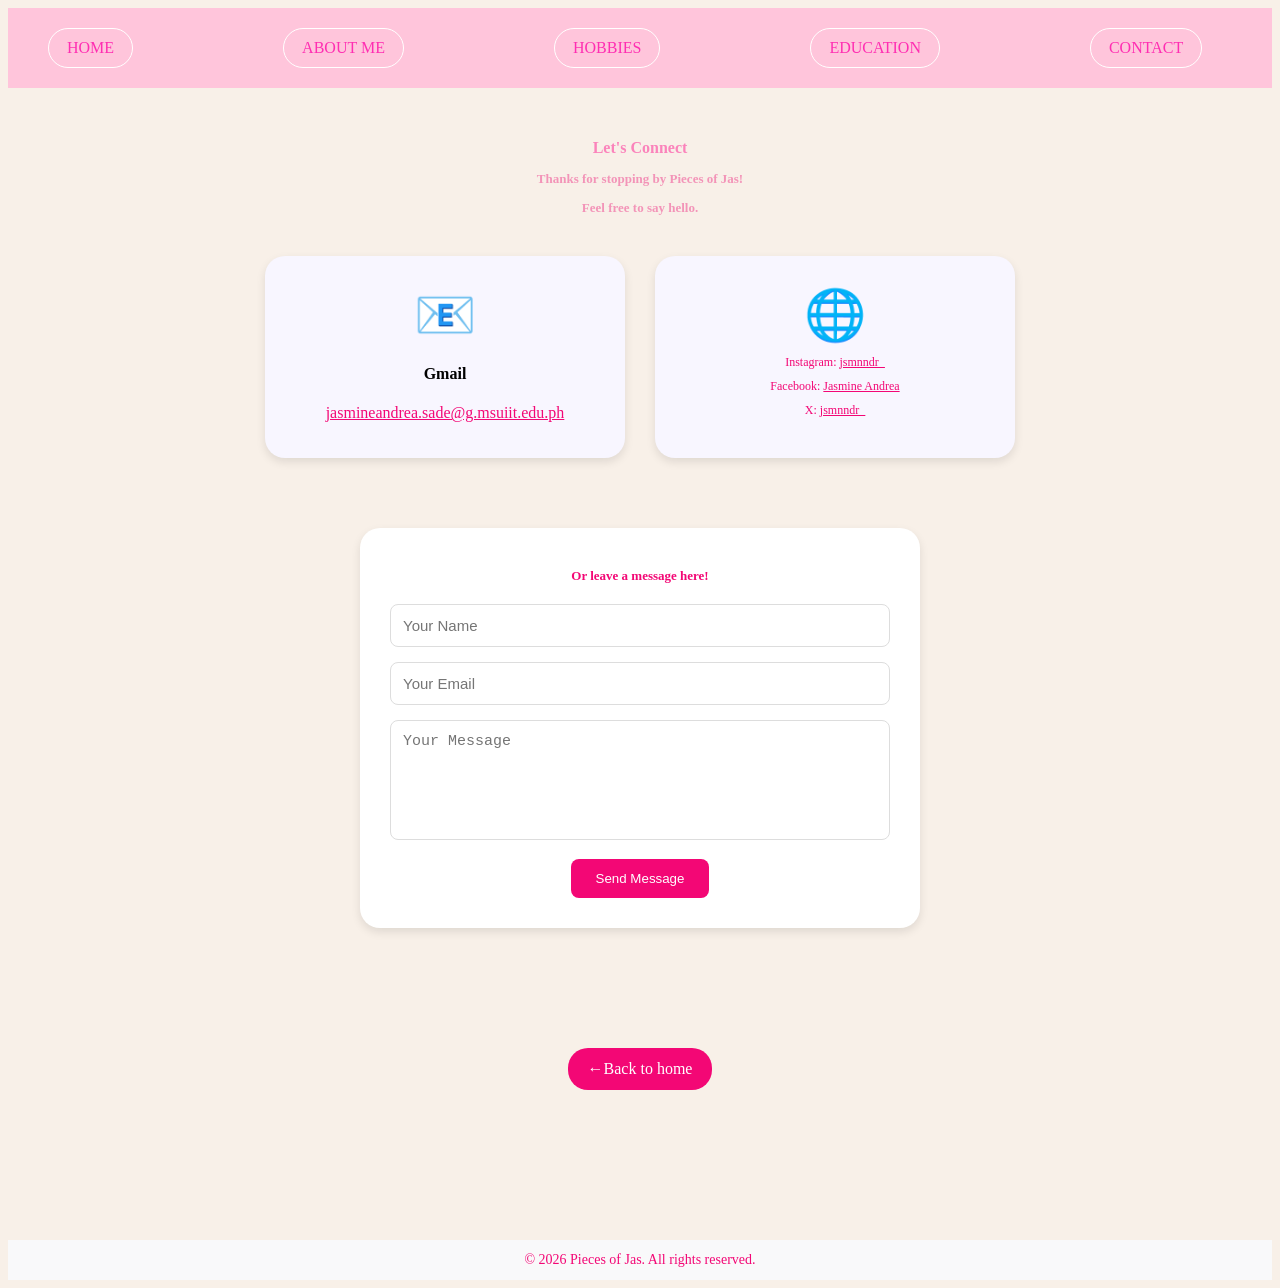
==== contact.html @ 829c94b9 "Add files via upload" ====
<!DOCTYPE html>
<html>
<head>
    <title>My Website</title>
    <link rel="stylesheet" href="style.css">
</head>

<body>
    <!--navigation bar-->
    <nav>
         <div class="menu">
            <a href="index.html">HOME</a>
            <a href="aboutme.html">ABOUT ME</a>
            <a href="hobbies.html">HOBBIES</a>
            <a href="education.html">EDUCATION</a>
            <a href="contact.html">CONTACT</a>
        </div>
    </nav>
    <br>
    </section>
    <section id="contact">
        <h1>Let's Connect</h1>
        <h2>Thanks for stopping by Pieces of Jas!</h2>
        <h3>Feel free to say hello.</h3>

    <div class="contact-container">

        <div class="contact-card">
            <div class="contact-icon">📧</div>
            <h4>Gmail</h4>
            <a href="mailto=jasmineandrea.sade@g.msuiit.edu.ph">jasmineandrea.sade@g.msuiit.edu.ph</a>
        </div>

        <div class="contact-card">
            <div class="contact-icon">🌐</div>
            <p>Instagram: <a href="https://www.instagram.com/jsmnndr_/">jsmnndr_</a></p>
            <p>Facebook: <a href="https://www.facebook.com/Jsmnndr">Jasmine Andrea</a></p>
            <p>X: <a href="https://x.com/jsmnndr_">jsmnndr_</a></p>
        </div>
    
        <div class="contact-form">
            <h2>Or leave a message here!</h2>
            <form action="jasmineandrea.sade@g.msuiit.edu.ph" method="post" enctype="text/plain">
                <input type="text" name="name" placeholder="Your Name" required>
                <input type="email" name="email" placeholder="Your Email" required>
                <textarea name="message" placeholder="Your Message" required></textarea>
                <button type="submit">Send Message</button>
            </form>
        </div>
    </section>
    <a href="index.html" class="home-button">←Back to home</a>
    <footer>
        <p>© 2026 Pieces of Jas. All rights reserved.</p>
    </footer>
    

</body>
</html>
---- style.css ----
body {
    background-color: #f8f0e8;
    font-family: Georgia, 'Times New Roman', Times, serif, sans-serif;
    text-align: center;
}

h1 {
    color:#fb83bb;
    font-size: medium;
    text-align: center;
}
h2{
    color:#f394b8;
    font-size: small;
}
nav{
    background-color:#ffc5db;
    display: flex;
    justify-content: space-between;
    text-align:center;
    padding:20px 40px;
    text-align: center;
    position: sticky;
    top: 0;
    z-index: 1000;
}
.menu {
    display: flex;
    gap: 150px;
}
.menu a {
    color: rgb(255, 46, 178);
    text-decoration: none;
    font-size: 16px;
    padding: 10px 18px;
    border: 1px solid rgb(255, 255, 255);
    border-radius: 20px;
    transition: 0.3s;
}

.menu a:hover {
    background-color: rgb(194, 6, 147);
    color: #fb83bb;
}
.intro {
    border: 1px solid #f394b8; 
    border-radius: 20px;
    padding: 10px 18px;
    text-align: center;
    margin: 15px 250px;
    color: #f30775;
    background-color: #f4f0f2;
    font-size: large; 
    transition: 0.3s;
}

.intro:hover {
    background-color:#f30775;
    color:rgb(250, 248, 249); 
}
.paragraph {
    border: 1px solid #f394b8; 
    border-radius: 20px;
    padding: 10px 18px;
    text-align: justify;
    margin: 15px 250px;
    color:#f30775;
    background-color: #f6f6f6;
    font-size: large; 
}
#hobbies {
    padding: 20px 40px;
    text-align: center;
}

.hobby-container {
    display: flex;
    flex-wrap: wrap;
    justify-content: center;
    gap: 30px;
    max-width: 1000px;
    margin: 40px auto;
}

.hobby-card {
    width: 300px;
    padding: 30px;
    background-color: #f8f6ff;
    border-radius: 20px;
    text-align: center;
    box-shadow: 0 4px 10px rgba(0, 0, 0, 0.1);
    
    transition: 0.3s;
}

.hobby-icon {
    font-size: 50px;
}

.hobby-card h2 {
    color: #f30775;
    margin: 15px 0 10px;
}

.hobby-card p {
    font-size: 16px;
    line-height: 1.6;
    color: #f394b8;
}

.hobby-card:hover {
    transform: translateY(-8px);
    box-shadow: 0 8px 20px rgba(0, 0, 0, 0.15);
}

#education {
    padding: 20px 40px;
    text-align: center;
}
.education-container {
    display: flex;
    flex-wrap: wrap;
    justify-content: center;
    gap: 30px;
    max-width: 1000px;
    margin: 40px auto;
}
.education-card {
    width: 300px;
    padding: 30px;
    background-color: #f8f6ff;
    border-radius: 20px;
    text-align: center;
    box-shadow: 0 4px 10px rgba(0, 0, 0, 0.1);
    
    transition: 0.3s;
}

.education-icon {
    font-size: 50px;
}

.education-card h2 {
    color: #f30775;
    margin: 15px 0 10px;
}

.education-card p {
    font-size: 16px;
    line-height: 1.6;
}

.education-card:hover {
    transform: translateY(-8px);
    box-shadow: 0 8px 20px rgba(0, 0, 0, 0.15);
}
a {
    color: #f30775;
}
p {
    color: #f30775;
}
h3 {
    color:#f394b8;
    font-size: small;
}
#contact {
    padding: 20px 40px;
    text-align: center;
}
.contact-container {
    display: flex;
    flex-wrap: wrap;
    justify-content: center;
    gap: 30px;
    max-width: 1000px;
    margin: 40px auto;
}
.contact-card {
    width: 300px;
    padding: 30px;
    background-color: #f8f6ff;
    border-radius: 20px;
    text-align: center;
    box-shadow: 0 4px 10px rgba(0, 0, 0, 0.1);
    
    transition: 0.3s;
}

.contact-icon {
    font-size: 50px;
}

.contact-card h2 {
    color: #f30775;
    margin: 15px 0 10px;
}

.contact-card p {
    font-size: 12px;
    line-height: 1;
}

.contact-card:hover {
    transform: translateY(-8px);
    box-shadow: 0 8px 20px rgba(0, 0, 0, 0.15);
}
.contact-form {
    width: 500px;
    margin: 40px auto;
    padding: 30px;
    background-color: white;
    border-radius: 20px;
    box-shadow: 0 4px 10px rgba(0, 0, 0, 0.1);
}

.contact-form h2 {
    text-align: center;
    color: #f30775;
    margin-bottom: 20px;
}

.contact-form input,
.contact-form textarea {
    width: 100%;
    padding: 12px;
    margin-bottom: 15px;
    border: 1px solid #ddd;
    border-radius: 8px;
    box-sizing: border-box;
    font-size: 15px;
}

.contact-form textarea {
    height: 120px;
    resize: none;
}

.contact-form button {
    display: block;
    margin: auto;
    padding: 12px 25px;
    background-color: #f30775;
    color: white;
    border: none;
    border-radius: 8px;
    cursor: pointer;
}

.contact-form button:hover {
    background-color: #f394b8;
}
footer {
    background-color: #f9f9fa;
    color: white;
    text-align: center;
    padding: 10px;
    margin-top: 150px;
}

footer p {
    margin: 2px 0;
    font-size: 14px;
}
#Grade School {
    padding: 20px 40px;
    text-align: center;
}
.Grade-container {
    display: flex;
    flex-wrap: wrap;
    justify-content: center;
    gap: 30px;
    max-width: 1000px;
    margin: 40px auto;
}
.Grade-card {
    width: 300px;
    padding: 30px;
    background-color: #f8f6ff;
    border-radius: 20px;
    text-align: left;
    box-shadow: 0 4px 10px rgba(0, 0, 0, 0.1);
    
    transition: 0.3s;
}

.Grade-icon {
    font-size: 50px;
}

.Grade-card h2 {
    color: #f30775;
    margin: 15px 0 10px;
}

.Grade-card p {
    font-size: 12px;
    line-height: 1;
    text-align: center;
}
.school-image{
    width: 250px;
    length: 160px;
}
.school-image:hover{
    transform: translateY(-8px);
    box-shadow: 0 8px 20px rgba(0, 0, 0, 0.15);
}
#School-2 {
    padding: 20px 40px;
    text-align: center;
}
.School-2-container {
    display: flex;
    flex-wrap: wrap;
    justify-content: center;
    gap: 30px;
    max-width: 1000px;
    margin: 40px auto;
}
.School-2-card {
    width: 600px;
    padding: 30px;
    background-color: #f8f6ff;
    border-radius: 20px;
    text-align: center;
    box-shadow: 0 4px 10px rgba(0, 0, 0, 0.1);
    
    transition: 0.3s;
}
.School-2-card h2 {
    color: #f30775;
    margin: 15px 0 10px;
}

.School-2 p {
    font-size: 12px;
    line-height: 1;
    text-align: center;
}
#Highschool {
    padding: 20px 40px;
    text-align: center;
}
.Highschool-container {
    display: flex;
    flex-wrap: wrap;
    justify-content: center;
    gap: 30px;
    max-width: 1000px;
    margin: 40px auto;
}
.Highschool-card {
    width: 300px;
    padding: 30px;
    background-color: #f8f6ff;
    border-radius: 20px;
    text-align: center;
    box-shadow: 0 4px 10px rgba(0, 0, 0, 0.1);
    
    transition: 0.3s;
}
.Highschool-card h2 {
    color: #f30775;
    margin: 15px 0 10px;
}

.Highschool p {
    font-size: 12px;
    line-height: 1;
    text-align: center;
}
.school-image1{
    width: 250px;
    length: auto;
}
.school-image1:hover{
    transform: translateY(-8px);
    box-shadow: 0 8px 20px rgba(0, 0, 0, 0.15);
}
#School-1 {
    padding: 20px 40px;
    text-align: center;
}
.School-1-container {
    display: flex;
    flex-wrap: wrap;
    justify-content: center;
    gap: 30px;
    max-width: 1000px;
    margin: 40px auto;
}
.School-1-card {
    width: 600px;
    padding: 30px;
    background-color: #f8f6ff;
    border-radius: 20px;
    text-align: center;
    box-shadow: 0 4px 10px rgba(0, 0, 0, 0.1);
    
    transition: 0.3s;
}
.School-1-card h2 {
    color: #f30775;
    margin: 15px 0 10px;
}

.School-1 p {
    font-size: 12px;
    line-height: 1;
    text-align: center;
}
#College {
    padding: 20px 40px;
    text-align: center;
}
.College-container {
    display: flex;
    flex-wrap: wrap;
    justify-content: center;
    gap: 30px;
    margin: 40px auto;
}
.College-card {
    width: 300px;
    padding: 30px;
    background-color: #f8f6ff;
    border-radius: 20px;
    text-align: center;
    box-shadow: 0 4px 10px rgba(0, 0, 0, 0.1);
    
    transition: 0.3s;
}
.College-card h2 {
    color: #f30775;
    margin: 15px 0 10px;
}

.College p {
    font-size: 12px;
    line-height: 1;
    text-align: center;
}
.home {
    min-height: 90vh;
    display: flex;
    justify-content: center;
    align-items: center;
    position: relative;
    padding: 60px;
    background-color: #fdf9ff;
}

.home-content {
    width: 500px;
    text-align: center;
    z-index: 2;
}

.small-title {
    color: #f394b8;
    font-size: 14px;
    letter-spacing: 3px;
}

.home-content h1 {
    font-size: 50px;
    color: #f30775;
    margin: 10px 0;
}

.home-content h2 {
    font-size: 25px;
    color: #f394b8;
}

.home-content p {
    line-height: 1.7;
    color: #f394b8;
}
.home-button {
    display: inline-block;
    margin-top: 20px;
    padding: 12px 20px;
    background-color:#f30775;
    color: white;
    text-decoration: none;
    border-radius: 20px;
}
.home-button:hover {
    transform: rotate(0deg) scale(1.05);
    transition: 0.3s;
    z-index: 5;
}
.polaroid {
    position: absolute;
    width: 180px;
    padding: 10px 10px 20px;
    background-color: white;
    box-shadow: 0 5px 15px rgba(0, 0, 0, 0.15);
    text-align: center;
}

.polaroid img {
    width: 100%;
    height: 180px;
    object-fit: cover;
}

.polaroid p {
    margin: 10px 0 0;
    font-size: 14px;
    color: #555;
}
.polaroid-1 {
    top: 80px;
    left: 10%;
    transform: rotate(-8deg);
}

.polaroid-2 {
    bottom: 70px;
    left: 15%;
    transform: rotate(6deg);
}

.polaroid-3 {
    top: 90px;
    right: 10%;
    transform: rotate(7deg);
}

.polaroid-4 {
    bottom: 60px;
    right: 15%;
    transform: rotate(-6deg);
}
.polaroid-5 {
    bottom: 60px;
    right: 15%;
    transform: rotate(-6deg);
}
.polaroid:hover {
    transform: rotate(0deg) scale(1.05);
    transition: 0.3s;
    z-index: 5;
}
p {
    margin-left: 40px;
    margin-right: 40px;
}
#about {
    padding: 80px 60px;
    background-color: #fdf9ff;
}

.about-container {
    max-width: 1000px;
    margin: auto;
    display: flex;
    align-items: center;
    gap: 70px;
}

.about-photo {
    flex: 1;
    text-align: center;
}

.about-photo img {
    width: 400px;
    height: 500px;
    object-fit: cover;
    border-radius: 20px;
    box-shadow: 8px 8px 0px #e5d9ff;
}


.about-text {
    flex: 1;
}

.small-title {
    color: #6c5ce7;
    font-size: 14px;
    letter-spacing: 3px;
    font-weight: bold;
}

.about-text h1 {
    font-size: 40px;
    color: #f30775;
    margin: 10px 0 20px;
}

.about-text p {
    color: #555;
    font-size: 16px;
    line-height: 1.8;
    margin-bottom: 15px;
}


.about-button {
    display: inline-block;
    margin-top: 15px;
    padding: 12px 22px;
    background-color: #f30775;
    color: white;
    text-decoration: none;
    border-radius: 20px;
}

.about-button:hover {
    background-color: #f30775;
}
.about-photo img {
    width: 380px;
    height: 450px;
    object-fit: cover;
    padding: 12px 12px 45px;
    background-color: white;
    border-radius: 5px;
    box-shadow: 0 5px 15px rgba(0,0,0,0.15);
    transform: rotate(-3deg);
}
.education-intro {
    text-align: center;
    padding: 80px 30px 50px;
    background-color: #fdf9ff;
}

.education-intro .small-title {
    color: #f30775;
    font-size: 14px;
    letter-spacing: 3px;
    font-weight: bold;
}

.education-intro h1 {
    font-size: 45px;
    color: #f30775;
    margin: 15px 0;
}

.education-intro > p:last-child {
    max-width: 650px;
    margin: auto;
    color: #666;
    line-height: 1.8;
    font-size: 16px;
}

.education-timeline {
    max-width: 900px;
    margin: 50px auto;
    padding: 20px;
    position: relative;
}


.education-timeline::before {
    content: "";
    position: absolute;
    left: 50%;
    top: 0;
    bottom: 0;
    border-left: 3px dotted #d8c9ff;
}


.education-item {
    display: flex;
    align-items: center;
    gap: 30px;
    margin-bottom: 70px;
    position: relative;
}


.education-icon {
    width: 70px;
    height: 70px;
    background-color: #ffffff;
    border: 3px solid #d8c9ff;
    border-radius: 50%;
    display: flex;
    justify-content: center;
    align-items: center;
    font-size: 30px;
    z-index: 2;
    flex-shrink: 0;
}


.education-card {
    flex: 1;
    background-color: #ffffff;
    padding: 30px;
    border-radius: 20px;
    box-shadow: 5px 5px 0px #e8ddff;
    border: 1px solid #eee7ff;
}


.education-card .chapter {
    color: #a18cd1;
    font-size: 12px;
    letter-spacing: 2px;
    font-weight: bold;
    margin-bottom: 8px;
}


.education-card h2 {
    color: #f30775;
    font-size: 30px;
    margin: 5px 0;
}


.education-card h3 {
    color: #555;
    font-size: 18px;
    font-weight: normal;
    margin: 5px 0 15px;
}


.education-card p {
    color: #666;
    line-height: 1.7;
}


.education-button {
    display: inline-block;
    margin-top: 15px;
    padding: 10px 20px;
    background-color: #f30775;
    color: white;
    text-decoration: none;
    border-radius: 20px;
    transition: 0.3s;
}


.education-button:hover {
    background-color: #f30775;
    transform: translateY(-3px);
}


.education-ending {
    padding: 40px 20px 80px;
    text-align: center;
}


.quote-box {
    max-width: 700px;
    margin: auto;
    padding: 30px;
    background-color: #f8f6ff;
    border-radius: 20px;
    border: 2px dashed #d8c9ff;
}


.quote-box span {
    color: #f30775;
    font-size: 25px;
}


.quote-box p {
    color: #666;
    font-size: 17px;
    line-height: 1.8;
    font-style: italic;
}
.chapter-header {
    text-align: center;
    padding: 80px 30px 60px;
    background-color: #fdf9ff;
}


.chapter-header p:first-child {
    color: #f30775;
    letter-spacing: 3px;
    font-size: 13px;
    font-weight: bold;
}


.chapter-header h1 {
    color: #f30775;
    font-size: 45px;
    margin: 15px 0;
}


.chapter-header p:last-child {
    color: #666;
}


/* SCHOOL INFORMATION */

.school-info {
    max-width: 1000px;
    margin: 70px auto;
    padding: 0 30px;
    display: flex;
    align-items: center;
    gap: 70px;
}


.school-photo {
    flex: 1;
}


.school-photo img {
    width: 100%;
    max-width: 400px;
    height: 450px;
    object-fit: cover;
    padding: 12px 12px 45px;
    background-color: white;
    border-radius: 5px;
    box-shadow: 5px 5px 0px #e5d9ff;
    transform: rotate(-3deg);
}


.school-description {
    flex: 1;
}


.school-description .small-title {
    color: #f30775;
    letter-spacing: 2px;
    font-size: 13px;
    font-weight: bold;
}


.school-description h2 {
    color: #f30775;
    font-size: 35px;
}


.school-description p {
    color: #555;
    line-height: 1.8;
}


.school-details {
    margin-top: 25px;
    padding: 20px;
    background-color: #f8f6ff;
    border-radius: 15px;
}


.school-details p {
    margin: 8px 0;
}


/* MEMORY SECTION */

.memory-section {
    max-width: 700px;
    margin: 80px auto;
    padding: 40px;
    text-align: center;
    background-color: #fff8fc;
    border-radius: 20px;
}


.memory-section h2 {
    color: #f30775;
    font-size: 30px;
}


.memory-section p {
    color: #666;
    line-height: 1.8;
}


/* MEMORY WALL */

.memory-wall {
    padding: 50px 30px 100px;
    text-align: center;
}


.memory-wall h2 {
    color: #f30775;
    font-size: 30px;
    margin-bottom: 50px;
}


.photo-wall {
    max-width: 900px;
    margin: auto;
    display: flex;
    justify-content: center;
    align-items: center;
    gap: 30px;
}


.memory-photo {
    width: 220px;
    padding: 10px 10px 25px;
    background-color: white;
    box-shadow: 0 5px 15px rgba(0, 0, 0, 0.12);
}


.memory-photo img {
    width: 100%;
    height: 200px;
    object-fit: cover;
}


.memory-photo p {
    color: #555;
    margin: 12px 0 0;
    font-size: 14px;
}


.photo-one {
    transform: rotate(-6deg);
}


.photo-two {
    transform: rotate(3deg);
}


.photo-three {
    transform: rotate(7deg);
}


.memory-photo:hover {
    transform: rotate(0deg) scale(1.05);
    transition: 0.3s;
}
.college-years {
    padding: 70px 30px;
    background-color: #fdf9ff;
    text-align: center;
}


.college-years h2 {
    color: #f30775;
    font-size: 32px;
    margin-bottom: 40px;
}


.year-container {
    max-width: 1000px;
    margin: auto;
    display: flex;
    justify-content: center;
    gap: 20px;
    flex-wrap: wrap;
}


.year-card {
    width: 190px;
    padding: 25px;
    background-color: white;
    border-radius: 20px;
    box-shadow: 4px 4px 0px #e8ddff;
}


.year-card span {
    display: inline-flex;
    width: 45px;
    height: 45px;
    justify-content: center;
    align-items: center;
    background-color: #e8ddff;
    color: #f30775;
    border-radius: 50%;
    font-weight: bold;
}


.year-card h3 {
    color: #f30775;
    margin: 15px 0 10px;
}


.year-card p {
    color: #666;
    line-height: 1.6;
    font-size: 14px;
}


/* PEOPLE SECTION */

.people-section {
    padding: 80px 30px;
    text-align: center;
}


.people-section > h2 {
    color: #f30775;
    font-size: 32px;
}


.people-section > p {
    max-width: 600px;
    margin: 15px auto 40px;
    color: #666;
    line-height: 1.7;
}


.people-box {
    max-width: 900px;
    margin: auto;
    display: flex;
    align-items: center;
    gap: 50px;
    padding: 30px;
    background-color: #fff8fc;
    border-radius: 20px;
}


.people-photo {
    flex: 1;
}


.people-photo img {
    width: 100%;
    border-radius: 15px;
}


.people-text {
    flex: 1;
    text-align: left;
}


.people-text h3 {
    color: #f30775;
    font-size: 24px;
}


.people-text p {
    color: #555;
    line-height: 1.8;
}
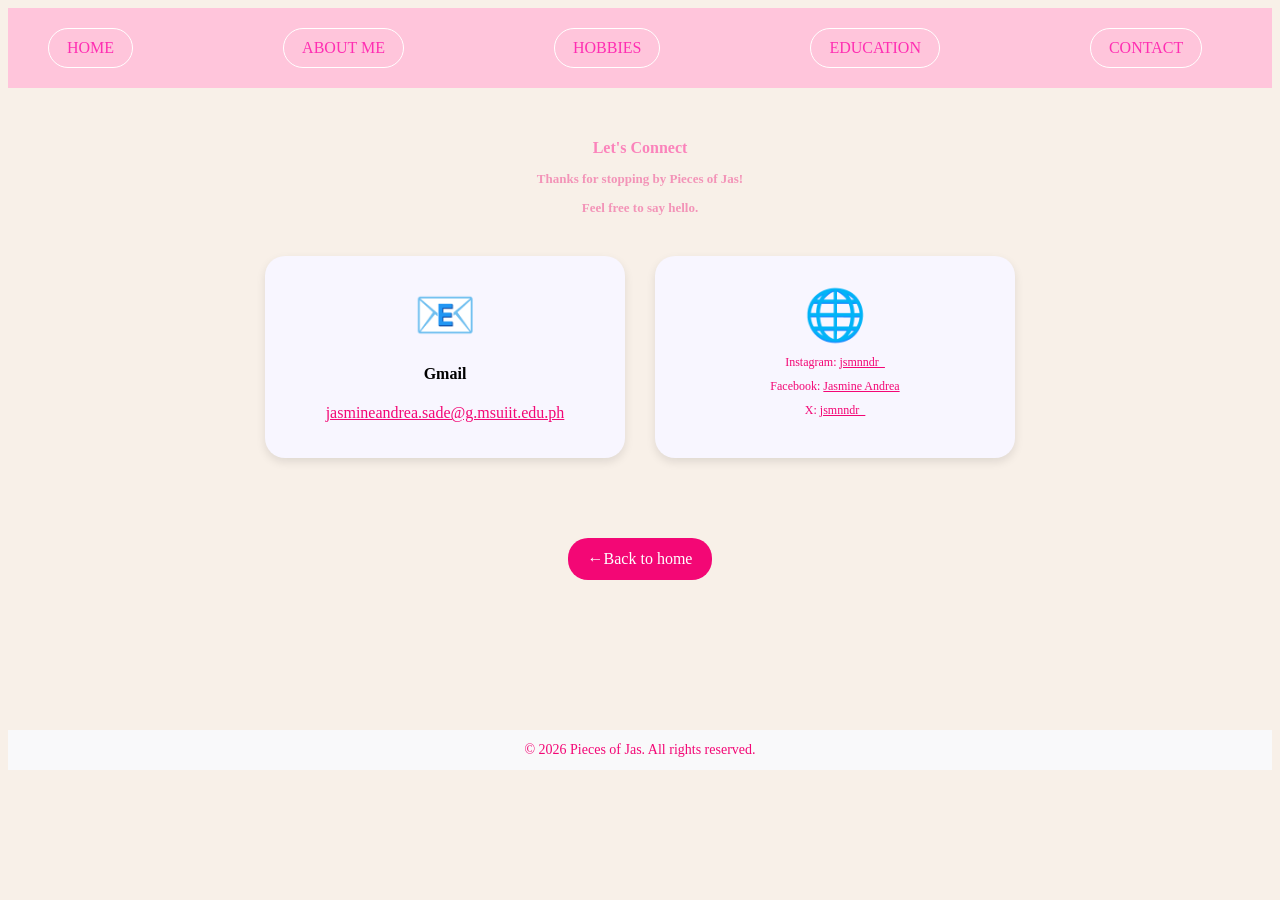
==== commit e55ef353: "Add files via upload" ====
--- a/contact.html
+++ b/contact.html
@@ -37,16 +37,6 @@
             <p>Facebook: <a href="https://www.facebook.com/Jsmnndr">Jasmine Andrea</a></p>
             <p>X: <a href="https://x.com/jsmnndr_">jsmnndr_</a></p>
         </div>
-    
-        <div class="contact-form">
-            <h2>Or leave a message here!</h2>
-            <form action="jasmineandrea.sade@g.msuiit.edu.ph" method="post" enctype="text/plain">
-                <input type="text" name="name" placeholder="Your Name" required>
-                <input type="email" name="email" placeholder="Your Email" required>
-                <textarea name="message" placeholder="Your Message" required></textarea>
-                <button type="submit">Send Message</button>
-            </form>
-        </div>
     </section>
     <a href="index.html" class="home-button">←Back to home</a>
     <footer>
